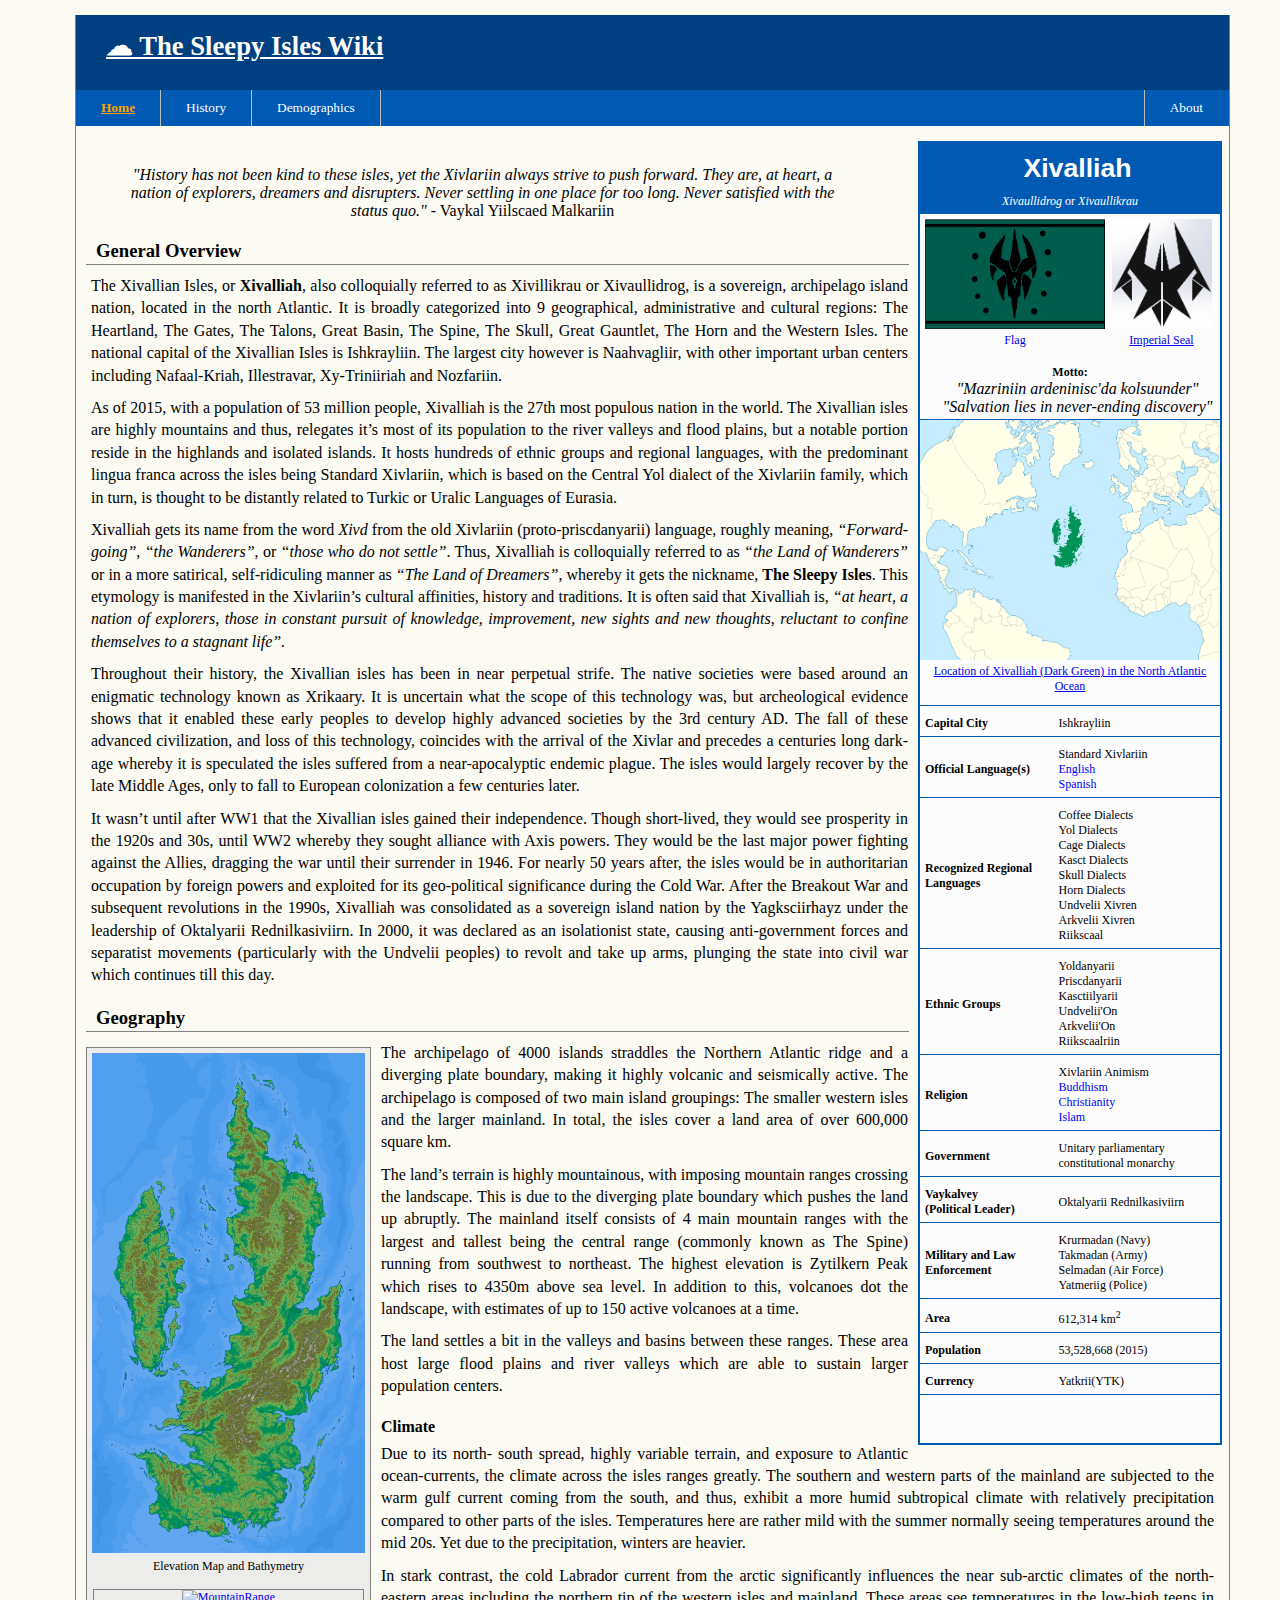
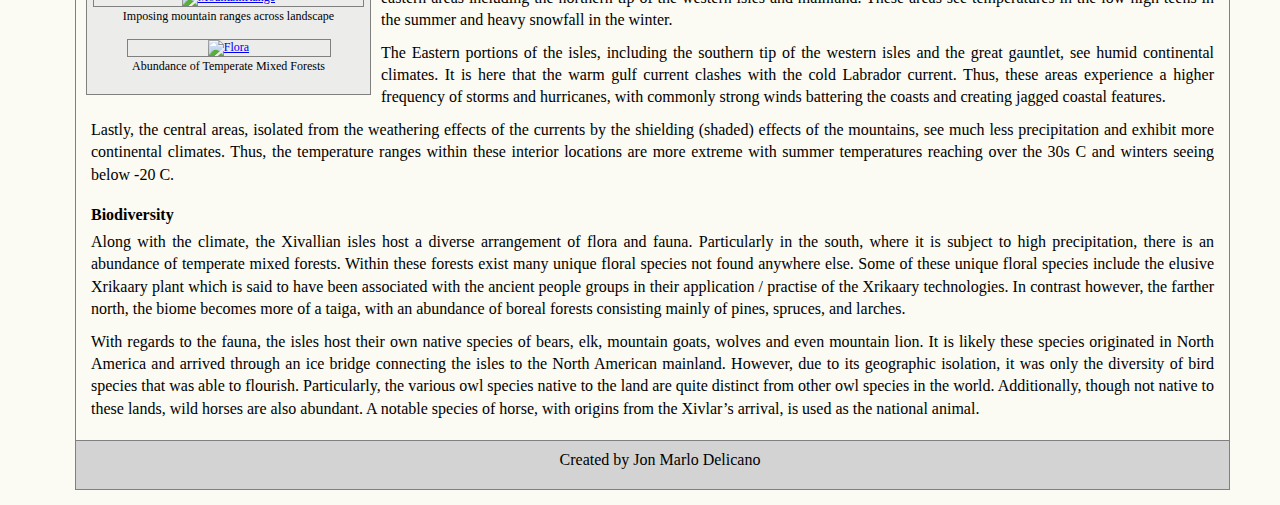
==== index.html @ 504df301 "Update index.html" ====
<!DOCTYPE html>
<!-- 4 Items to be marked include (1)Table, (2)5 or more Unique Images, (3)Navigation Bar and (4)Semantic HTML5 elements-->
<html lang="en">
<head>
<title>Xivalliah Introduction</title>
<link rel="stylesheet" href="stylesheet.css">
<meta charset="UTF-8">
</head>
  
<body>
<h1>&#9729; The Sleepy Isles Wiki</h1> <!-- html symbol from https://www.toptal.com/designers/htmlarrows/symbols/-->

<nav> <!-- Horizontal Navigation Bar with hover functionality. (3)/4 Item to be Marked--><!-- Sourced from https://www.w3schools.com/html/html_links.asp -->
  <a href="index.html"><b class=active>Home</b></a> 
  <a href="history.html">History</a>
  <a href="Demo.html">Demographics</a> 
  <a id="aboutlink" href="About.html">About</a>
</nav>

<aside id=sideinfo> <!-- Inspired from Wiki-style summary box for countries, often on the right side of page. (4)/4 Item to be Marked. Semantic element aside-->
<div id=box1>
	<p id=boxCountryName>Xivalliah</p>
	<a class=italic>Xivaullidrog</a> or <a class=italic>Xivaullikrau</a>
</div>
<div id=box2>
  <a href="https://jarlo72.github.io/images/flag.JPG"><!--Idea from the info included in sidebar in country wiki pages. ALL Image html coding from here on, Sourced from https://www.w3schools.com/html/html_images.asp-->
	<figure id=flag>
      <img src="images/flag.JPG" style="height:110px;width:180px;" alt="Flag" width="1973" height="1189"> <!--Idea from the info included in sidebar in country wiki pages. (2)/4 Item to be Marked. Own unique images-->   
	<figcaption>Flag</figcaption>
	</figure>
	</a> 
  <a href="https://jarlo72.github.io/images/symbol.JPG"><!--Idea from the info included in sidebar in country wiki pages. ALL Image html coding from here on, Sourced from https://www.w3schools.com/html/html_images.asp-->
    <figure id=symbol>
      <img src="images/symbol.JPG" style="height:110px;width:100px;" alt="symbol" width="438" height="506"> <!-- (2)/4 Item to be Marked, unique image-->
	<figcaption>Imperial Seal</figcaption> 
	</figure>
	</a> 
<a class=bold>Motto:</a>
<p class=italic>"Mazriniin ardeninisc'da kolsuunder"<br>"Salvation lies in never-ending discovery"</p>
 </div>
 <div id=box3>
  <a href="https://jarlo72.github.io/images/location_mapV2.png"> <!-- Original svg image obtained from wiki commons. Idea from the info included in sidebar in country wiki pages. (2)/4 Item to be Marked. Own unique images-->
    <figure class="map">
      <img src="images/location_mapV2.png" style="height:240px;width:300px;" alt="location" width="709" height="575">
      <figcaption>Location of Xivalliah (Dark Green) in the North Atlantic Ocean</figcaption> <!--often done in wiki captions-->
	</figure>
	  </a>
</div>
<table class=infobox> <!-- Inspired from Wiki-style summary table summaries of countries. (1)/4 Item to be Marked. Table-->
	<tr><th class=quickh>Capital City</th><td class=quickd>Ishkrayliin</td></tr>
	<tr><th class=quickh>Official Language(s)</th><td class=quickd>Standard Xivlariin<br><a class=wikilinks href="https://en.wikipedia.org/wiki/English_language">English</a><br><a class=wikilinks href="https://en.wikipedia.org/wiki/Spanish_language">Spanish</a></td></tr>
	<tr><th class=quickh>Recognized Regional Languages</th><td class=quickd>Coffee Dialects<br>Yol Dialects<br>Cage Dialects<br>Kasct Dialects<br>Skull Dialects<br>Horn Dialects<br>Undvelii Xivren<br>Arkvelii Xivren<br>Riikscaal</td></tr>
	<tr><th class=quickh>Ethnic Groups</th><td class=quickd>Yoldanyarii<br>Priscdanyarii<br>Kasctiilyarii<br>Undvelii'On<br>Arkvelii'On<br>Riikscaalriin</td></tr>
	<tr><th class=quickh>Religion</th><td class=quickd>Xivlariin Animism<br><a class=wikilinks href="https://en.wikipedia.org/wiki/Buddhism">Buddhism</a><br><a class=wikilinks href="https://en.wikipedia.org/wiki/Christianity">Christianity</a><br><a class=wikilinks href="https://en.wikipedia.org/wiki/Islam">Islam</a></td></tr>
	<tr><th class=quickh>Government</th><td class=quickd>Unitary parliamentary constitutional monarchy</td></tr>
	<tr><th class=quickh>Vaykalvey<br>(Political Leader)</th><td class=quickd>Oktalyarii Rednilkasiviirn</td></tr>
	<tr><th class=quickh>Military and Law Enforcement</th><td class=quickd>Krurmadan (Navy)<br>Takmadan (Army)<br>Selmadan (Air Force)<br>Yatmeriig (Police)</td></tr>
	<tr><th class=quickh>Area</th><td class=quickd>612,314 km<sup>2</sup></td></tr>
	<tr><th class=quickh>Population</th><td class=quickd>53,528,668 (2015)</td></tr>
	<tr><th class=quickh>Currency</th><td class=quickd>Yatkrii(YTK)</td></tr>
</table>
</aside>
<!-- END of ASIDE Wiki-style INFOBOX  -->

<section id=overview> <!-- START of Actual Main Content on page. Creating seperate section for the overview as is done in normal wiki page. (4)/4 Item to be Marked. Semantic element, section-->
	<div>
		<p class=remark><a class=italic>"History has not been kind to these isles, yet the Xivlariin always strive to push forward. They are, at heart, a nation of explorers, dreamers and disrupters. Never settling in one place for too long. Never satisfied with the status quo."</a> - Vaykal Yiilscaed Malkariin</p> 
	</div> <!--div for text paragraphs and p tags for paragraph.-->
	<h2 class=indexpage>General Overview</h2>
	<p class=maincontent>The Xivallian Isles, or <a class=bold>Xivalliah</a>, also colloquially referred to as Xivillikrau or Xivaullidrog, is a sovereign, archipelago island nation, located in the north Atlantic. It is broadly categorized into 9 geographical, administrative and cultural regions: The Heartland, The Gates, The Talons, 
		Great Basin, The Spine, The Skull, Great Gauntlet, The Horn and the Western Isles. The national capital of the Xivallian Isles is Ishkrayliin. The largest city however is Naahvagliir, with other important urban centers including Nafaal-Kriah, Illestravar, Xy-Triniiriah and Nozfariin. </p>
	<p class=maincontent>As of 2015, with a population of 53 million people, Xivalliah is the 27th most populous nation in the world. The Xivallian isles are highly mountains and thus, relegates it’s most of its population to the river valleys and flood plains, but a notable portion reside in the highlands and isolated islands. 
		It hosts hundreds of ethnic groups and regional languages, with the predominant lingua franca across the isles being Standard Xivlariin, which is based on the Central Yol dialect of the Xivlariin family, which in turn, is thought to be distantly related to Turkic or Uralic Languages of Eurasia.</p>
	<p class=maincontent>Xivalliah gets its name from the word <a class=italic>Xivd</a> from the old Xivlariin (proto-priscdanyarii) language, roughly meaning, <a class=italic>“Forward-going”</a>, <a class=italic>“the Wanderers”</a>, or <a class=italic>“those who do not settle”</a>. Thus, Xivalliah is colloquially referred to as <a class=italic>“the Land of Wanderers”</a> or in a more satirical, self-ridiculing manner as
		<a class=italic>“The Land of Dreamers”</a>, whereby it gets the nickname, <a class=bold>The Sleepy Isles</a>. This etymology is manifested in the Xivlariin’s cultural affinities, history and traditions. It is often said that Xivalliah is, <a class=italic>“at heart, a nation of explorers, those in constant pursuit of knowledge, improvement, new sights and new thoughts, reluctant to confine themselves to a stagnant life”.</a></p>
	<p class=maincontent>Throughout their history, the Xivallian isles has been in near perpetual strife. The native societies were based around an enigmatic technology known as Xrikaary. It is uncertain what the scope of this technology was, but archeological evidence shows that it enabled these early peoples to develop highly advanced societies by the 3rd century AD. 
		The fall of these advanced civilization, and loss of this technology, coincides with the arrival of the Xivlar and precedes a centuries long dark-age whereby it is speculated the isles suffered from a near-apocalyptic endemic plague. The isles would largely recover by the late Middle Ages, only to fall to European colonization a few centuries later.</p>
	<p class=maincontent>It wasn’t until after WW1 that the Xivallian isles gained their independence. Though short-lived, they would see prosperity in the 1920s and 30s, until WW2 whereby they sought alliance with Axis powers. They would be the last major power fighting against the Allies, dragging the war until their surrender in 1946. 
		For nearly 50 years after, the isles would be in authoritarian occupation by foreign powers and exploited for its geo-political significance during the Cold War. After the Breakout War and subsequent revolutions in the 1990s, Xivalliah was consolidated as a sovereign island nation by the Yagksciirhayz under the leadership of Oktalyarii Rednilkasiviirn. 
		In 2000, it was declared as an isolationist state, causing anti-government forces and separatist movements (particularly with the Undvelii peoples) to revolt and take up arms, plunging the state into civil war which continues till this day.</p>
</section>
<section id=geography><!-- Creating seperate section for the geography section, with subheadings on relevant geography topics as is done in normal wiki page. (4)/4 Item to be Marked. Semantic element section-->
	<h2 class=indexpage>Geography</h2>
	<aside id=geobox> <!-- Inspired from Wiki-style image galleries. (4)/4 Item to be Marked. Semantic element aside-->
		<a href="https://jarlo72.github.io/images/elevation_map_Xiv.png"> <!-- (2)/4 Item to be Marked. unique image-->
		<figure class=elevmap>
		  <img src="images/elevation_map_Xiv.png" style="height:500px;width:273px;" alt="ElevationMap" width="4100" height="7500">
		</figure>
		</a>
		<figcaption>Elevation Map and Bathymetry</figcaption><!-- (4)/4 Item to be Marked. Semantic element figcaption-->
		<a href="https://jarlo72.github.io/images/central_range.JPG"> <!-- (2)/4 Item to be Marked, unique image-->
		<figure id=mtrange>
		  <img src="images/central_range.JPG" style="height:202px;width:269px;" alt="MountainRange" width="4032" height="3024">
		</figure>
		</a>
		<figcaption>Imposing mountain ranges across landscape</figcaption> 
		<a href="https://jarlo72.github.io/images/flora.JPG"><!-- (2)/4 Item to be Marked, unique image-->
		<figure id=flora>
		  <img src="images/flora.JPG" style="height:269px;width:202px;" alt="Flora" width="3024" height="4032">
		</figure>
		</a> 
		<figcaption>Abundance of Temperate Mixed Forests</figcaption> 
	</aside>
	<div> <!--div for main content text sections and p tags for paragraph.-->
	<p class=maincontent>The archipelago of 4000 islands straddles the Northern Atlantic ridge and a diverging plate boundary, making it highly volcanic and seismically active. The archipelago is composed of two main island groupings: The smaller western isles and the larger mainland. In total, the isles cover a land area of over 600,000 square km.</p>
	<p class=maincontent>The land’s terrain is highly mountainous, with imposing mountain ranges crossing the landscape. This is due to the diverging plate boundary which pushes the land up abruptly. The mainland itself consists of 4 main mountain ranges with the largest and tallest being the central range (commonly known as The Spine) running from southwest to northeast. 
		The highest elevation is Zytilkern Peak which rises to 4350m above sea level. In addition to this, volcanoes dot the landscape, with estimates of up to 150 active volcanoes at a time.</p>
	<p class=maincontent>The land settles a bit in the valleys and basins between these ranges. These area host large flood plains and river valleys which are able to sustain larger population centers.</p>
	</div>
	<div> <!--div for main content text sections and p tags for paragraph.-->
	<h3>Climate</h3>
	<p class=maincontent>Due to its north- south spread, highly variable terrain, and exposure to Atlantic ocean-currents, the climate across the isles ranges greatly. The southern and western parts of the mainland are subjected to the warm gulf current coming from the south, and thus, exhibit a more humid subtropical climate with relatively precipitation compared to other parts of the isles. 
		Temperatures here are rather mild with the summer normally seeing temperatures around the mid 20s. Yet due to the precipitation, winters are heavier.</p>
	<p class=maincontent>In stark contrast, the cold Labrador current from the arctic significantly influences the near sub-arctic climates of the north-eastern areas including the northern tip of the western isles and mainland. These areas see temperatures in the low-high teens in the summer and heavy snowfall in the winter. </p>
	<p class=maincontent>The Eastern portions of the isles, including the southern tip of the western isles and the great gauntlet, see humid continental climates. It is here that the warm gulf current clashes with the cold Labrador current. Thus, these areas experience a higher frequency of storms and hurricanes, with commonly strong winds battering the coasts and creating jagged coastal features.</p>
	<p class=maincontent>Lastly, the central areas, isolated from the weathering effects of the currents by the shielding (shaded) effects of the mountains, see much less precipitation and exhibit more continental climates. Thus, the temperature ranges within these interior locations are more extreme with summer temperatures reaching over the 30s C and winters seeing below -20 C.</p>
	</div>
	<div> <!--div for main content text sections and p tags for paragraph.-->
	<h3>Biodiversity</h3>
	<p class=maincontent>Along with the climate, the Xivallian isles host a diverse arrangement of flora and fauna. Particularly in the south, where it is subject to high precipitation, there is an abundance of temperate mixed forests. Within these forests exist many unique floral species not found anywhere else. 
		Some of these unique floral species include the elusive Xrikaary plant which is said to have been associated with the ancient people groups in their application / practise of the Xrikaary technologies. In contrast however, the farther north, the biome becomes more of a taiga, with an abundance of boreal forests consisting mainly of pines, spruces, and larches.</p>
	<p class=maincontent>With regards to the fauna, the isles host their own native species of bears, elk, mountain goats, wolves and even mountain lion. It is likely these species originated in North America and arrived through an ice bridge connecting the isles to the North American mainland. However, due to its geographic isolation, it was only the diversity of bird species that was able to flourish. 
		Particularly, the various owl species native to the land are quite distinct from other owl species in the world. Additionally, though not native to these lands, wild horses are also abundant. A notable species of horse, with origins from the Xivlar’s arrival, is used as the national animal.</p>
	</div>
</section> 
<footer> <!-- Inspired by content-based websites which often state the creator's name. Acts as an aesthetic boundary(4)/4 Item to be Marked. Semantic element, footer-->
  <p>Created by Jon Marlo Delicano</p>
</footer>
</body>
</html>
---- stylesheet.css ----
/* External CSS Document for GEOM101 Assignment 2 */

/* All color styling is sourced from https://www.w3schools.com/colors/colors_picker.asp */

* {
	margin: 0;
	padding: 0;
}

/* Styling for Tags/Elements ---------------------*/

h1 {
	font-size: 20pt;
	color: White;
	height: 60px;
	font-family:Hoefler;
	text-align: left;
	padding-left:30px;
	padding-top:15px;
	background-color: #004080;
	text-decoration:underline;
	
}

h2 {
	font-size: 14pt; 
	font-family:georgia; 
	text-align: left;
	padding-bottom: 2px;
	border-bottom: 1px solid grey;
	padding-left:10px;
	margin-left:10px;
	margin-top:10px;
	margin-bottom: 10px;
}

h3 { /* Styling and spacing inspired by wiki page headings*/
	font-size: 12pt; 
	font-family:georgia; 
	font-weight: bold;
	text-align: left;
	padding-top: 10px;
	padding-bottom: 7px;
	padding-left:15px;
}

/* Styling for various block elements holding main content. Kept in cascading format from largest to smallest element*/

body {
	margin:15px;
	margin-left:75px;
	margin-right:50px;
	border-left: 1px solid gray;
	border-right: 1px solid gray;
	background-color:#FBFAF3;
}

section {

}

p {
	padding-left:15px;
	padding-bottom:10px;
	font-family:"Times New Roman";
	font-size:12pt;
}



figure {
	padding: 0;
	margin-left:auto;
	margin-right:auto;
	margin-bottom: 2px;
}
/* Caption styles sourced from https://www.w3schools.com/cssref/pr_tab_caption-side.asp */
caption.bottomc {
	caption-side:bottom;
}

caption.topc {
	caption-side:top;
	font-family:Arial;
	font-size:16px;
	padding-bottom:2px;
}

figcaption {
	text-align:center;
	padding-bottom: 15px;
	text-decoration:none;
}

footer { /* footer formatting sourced from https://www.w3schools.com/cssref/pr_class_clear.asp */
	font-size:11pt;
	background-color: lightgray;
	border-top: 1px solid gray;
	border-bottom: 1px solid gray;
	text-align: center;
	margin-top:10px;
	padding: 10px;
	clear: both;
}

/*Navbar styles to accomodate hover and text emphasis to let user know which page they're currently in. All navbar related styling Sourced from https://www.w3schools.com/css/css_navbar_horizontal.asp -----------------*/
/*Navbar container*/
nav {
	overflow: hidden;
	background-color: #0059b3;
	margin-bottom: 15px;
}
/*Navbar links*/
nav a {
	font-family:Verdana;
	font-size:10pt;
	float: left;
	display: block;
	color: White;
	text-align: center;
	padding: 10px 25px;	
	border-right:1px solid #bbb;
	text-decoration: none;
}

nav a:hover {
	background-color: #00264d;
}

nav a#aboutlink {
	float:right;
	display: block;
	color: White;
	text-align: center;
	padding: 10px 25px;	
	border-left:1px solid #bbb;
	border-right:1px solid #0059b3;
	text-decoration: none;
}

.active {
	text-decoration: underline;
	color: orange;
}


/* Styling for IDs--------------------*/

/* Styling for the side info, inspired by side info bar on country wiki pages. General alignment code sourced from https://www.w3schools.com/css/css_align.asp , --------------------*/
#sideinfo { 
	height: 1300px;
	width: 300px;
	margin-left:10px;
	margin-right:7px;
	margin-bottom:10px;
	float: right;
	background-color:#fcfcfc;
	border: 2px solid #0059b3;
	font-size: 9pt; 
	font-family: Verdana; 
}

#boxCountryName {
	text-align:center;
	font-size:20pt;
	font-weight: bold;
	font-family: Arial;
}
#box1 {
	height: 50px;
	border-bottom:1px solid #0059b3;
	text-align:center;
	padding-top:10px;
	padding-bottom:10px;
	color: white;
	background-color: #0059b3;
}
#box2 {
	height: 190px;
	border-bottom:1px solid #0059b3;
	margin-top:5px;
	padding-bottom:10px;
	text-align:center;
}
#box3 {
	height: 285px;
	border-bottom:1px solid #0059b3;
}

#geobox {
	border: 1px solid grey;
	float:left;
	background-color:#ECECEB;
	text-align: center;
	font-size: 9pt;
	font-family: Verdana;
	padding:5px;
	margin:10px;
	margin-top:5px;
}

/* Individual Image IDs. Styled to fit image while keeping resolution.(1)/4 items to be marked, unique images. All image styling code inspired and sourced from https://www.w3schools.com/css/css_table.asp -----------*/

#flag {
	float:left;
	margin-left:5px;
}
#symbol {
	margin-right:2px;
}

#elevmap {
	border:1px solid grey;
	max-height: 500px;
	max-width: 273px;
}

#mtrange {
	border:1px solid grey;
	max-height:202px;
	max-width: 269px;
}

#flora {
	border:1px solid grey;
	max-height: 269px;
	max-width: 202px;
}

#self {
	float:left;
	margin:10px;
	border:1px solid grey;
	max-height:202px;
	margin-left:10px;
}

#sfmigmap {
	border:1px solid grey;
	max-height:262px;
	max-width:376px;
}


#p1migmap {
	border:1px solid grey;
	max-height:259px;
	max-width:383px;
}

#p2migmap {
	border:1px solid grey;
	max-height:274px;
	max-width:285px;
}

#provmap {
	border:1px solid grey;
	max-height:734px;
	max-width: 402px;
}

#langmap {
	border:1px solid grey;
	max-height:500px;
	max-width: 266px;
}

/* Styling for classes----------------------*/

h2.indexpage { /* Keep it aligned with sideinfo bar, just like in regular wiki page*/
	margin-right: 320px;
}

/* Table styling. (1)/4 items to be marked. All styling code inspired and sourced from https://www.w3schools.com/css/css_table.asp -----------*/
table.infobox, th, td {
	border-bottom: 1px solid #0059b3;
	padding-bottom: 5px;
}

table.infobox {
	border-collapse: collapse;
}

table.admin th {
	font-size: 14px;
	font-family:Arial;
	padding-top:10px;
	padding-bottom:2px;
	padding-left:7px;
	padding-right:5px;
	background-color:lightgray;
	border: 1px solid black;
}
table.admin td {
	font-size: 12px;
	font-family:Arial;
	border: 1px solid black;
	padding: 5px;
	background-color:#fcfcfc;
}

table.admin {
	border-spacing: 20px;
	border: 2px solid black;
	border-collapse: collapse;
	padding-top:10px;
	margin-left:10px;
}
/* Styling for aligning elements together. Styling code sourced from https://www.w3schools.com/css/css_align.asp */

.centerblocks { 
	display: block;
	margin-left: auto;
	margin-right: auto;
	max-width:100%;
	text-align:center;
	padding-bottom:20px;
}

.about {
	display: block;
	padding-top:15px;
	margin-right:100px;
	margin-left:300px;
	vertical-align:middle;
	text-align:center;
}
.remark {
	padding-top: 25px;
	padding-bottom: 10px;
	padding-left: 50px;
	padding-right: 350px;	
	margin-right:40px;
	text-align:center
}

/*Text styling. All text styling code sourced from https://www.w3schools.com/cssref/pr_font_font.asp , https://www.w3schools.com/cssref/pr_font_font-style.asp*/
.bold {
	font-weight:bold;
}
.italic {
	font-style:italic;
}

/* Link styling sourced similar to text styling above. Trying to replicate how links look like in wiki pages */
.wikilinks {
	color: blue;
	text-decoration:none;
}
.wikilinks:hover {
	text-decoration:underline;
}

.maincontent { /* Design inspired by technical documents to look as clean as possible */
	line-height: 1.4;
	padding-right:15px;
	text-align: justify;
}


/*Sidebar table space formatting. Inspired by wiki style info bars in how they list the details*/
.quickd {
	padding-left:10px;
	padding-top:10px;
}

.quickh {
	text-align:left;
	padding-left:5px;
	padding-top:10px;
}
	
/* Div stylings for content within a section, often a block of related items such as a table and an image. Styling sourced from various pages in w3 schools previously mentioned above.*/

.migmap {
	border: 1px solid grey;
	float:right;
	background-color:#f2f2f2;
	text-align: center;
	font-size: 9pt;
	font-family: Verdana; 
	padding:5px;
	padding-bottom:0px;
	margin:10px;
	margin-left:15px;
	margin-top:5px;
}
.migmap2 {
	border: 1px solid grey;
	float:left;
	background-color:#f2f2f2;
	text-align: center;
	font-size: 9pt;
	font-family: Verdana; 
	padding:5px;
	padding-bottom:0px;
	margin:10px;
	margin-top:5px;
}
.demo_map {
	border: 1px solid grey;
	float:left;
	background-color:#f2f2f2;
	text-align: center;
	font-size: 9pt;
	font-family: Verdana; 
	padding:5px;
	padding-bottom:0px;
	margin-left:10px;
	margin-right:20px;
	margin-bottom:20px;
}
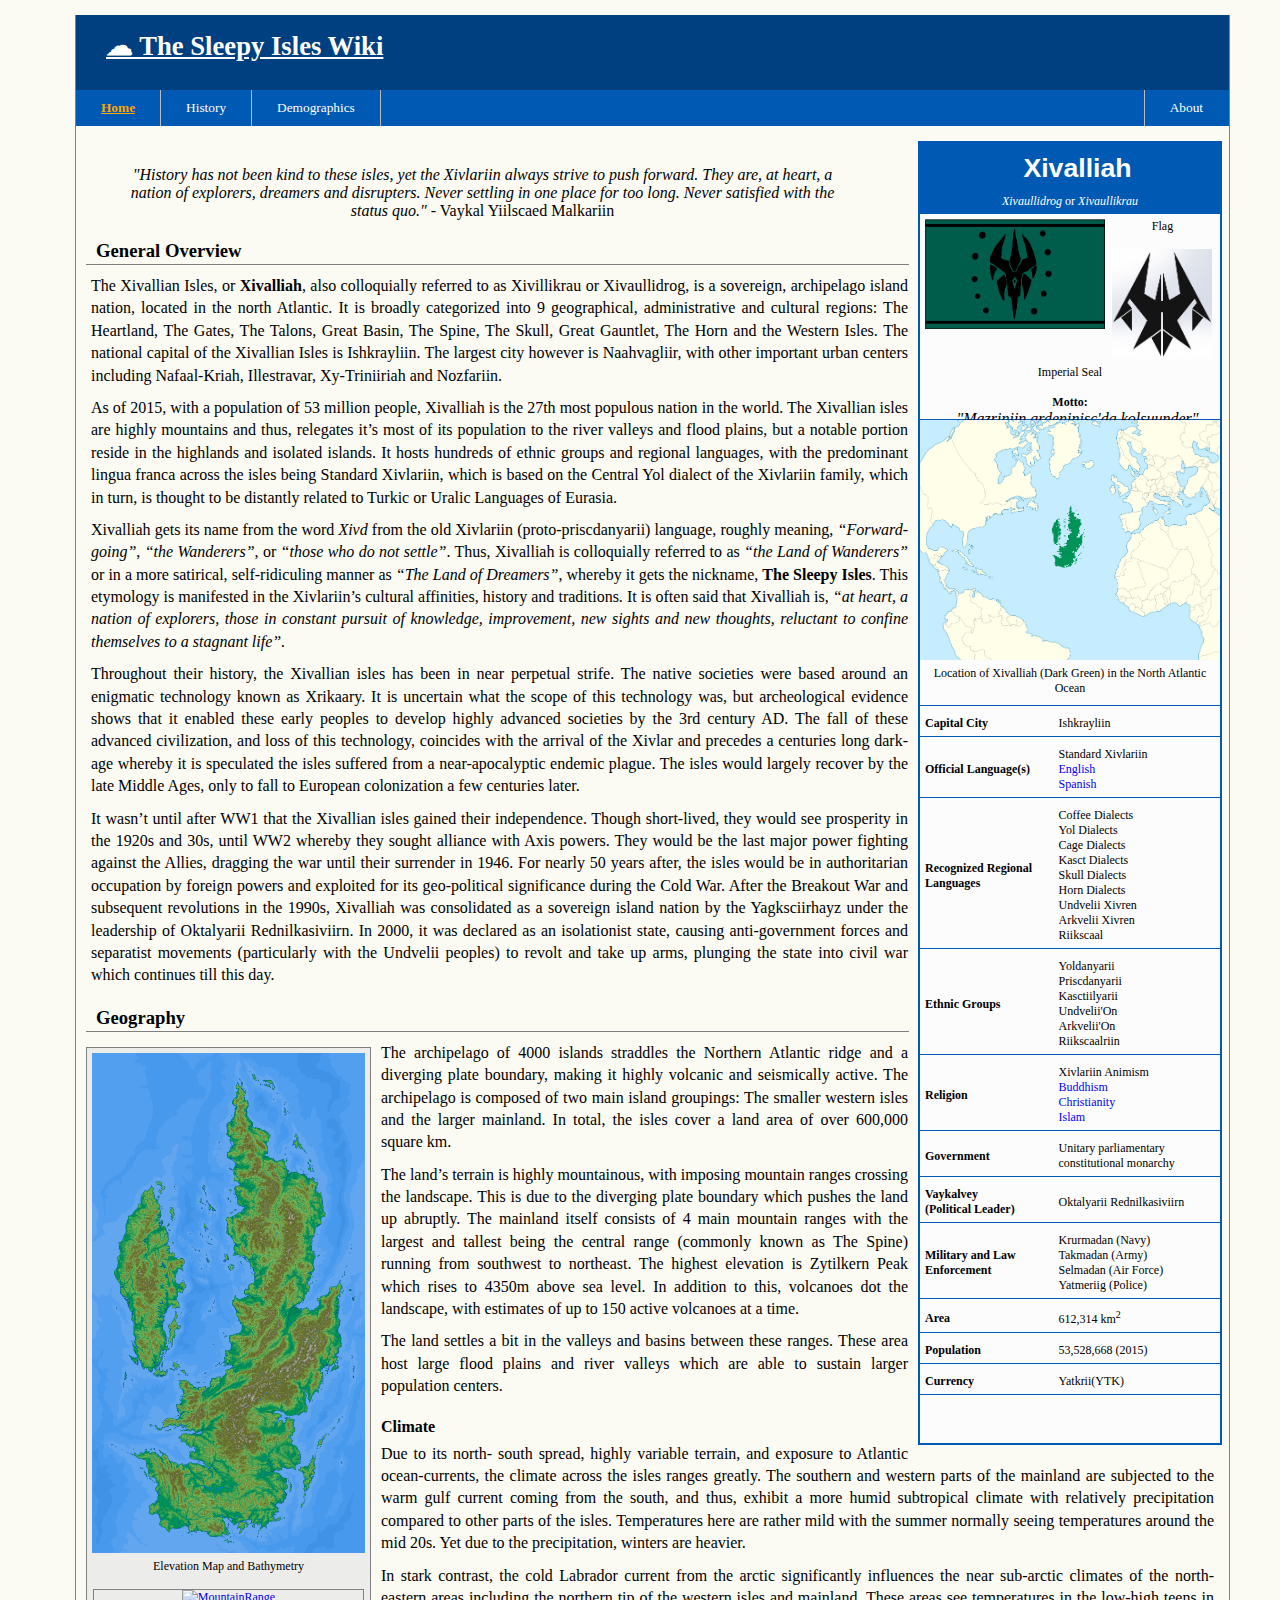
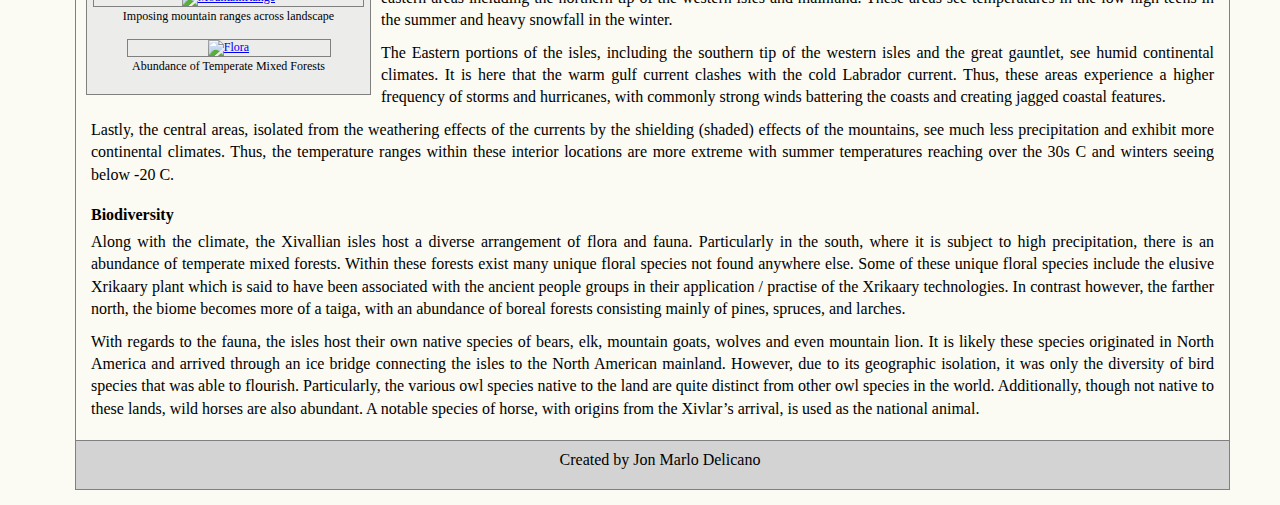
==== commit 7b7ea261: "Update index.html" ====
--- a/index.html
+++ b/index.html
@@ -1,5 +1,6 @@
 <!DOCTYPE html>
 <!-- 4 Items to be marked include (1)Table, (2)5 or more Unique Images, (3)Navigation Bar and (4)Semantic HTML5 elements-->
+<!-- marking preference Rank 1 -->
 <html lang="en">
 <head>
 <title>Xivalliah Introduction</title>
@@ -25,16 +26,16 @@
 <div id=box2>
   <a href="https://jarlo72.github.io/images/flag.JPG"><!--Idea from the info included in sidebar in country wiki pages. ALL Image html coding from here on, Sourced from https://www.w3schools.com/html/html_images.asp-->
 	<figure id=flag>
-      <img src="images/flag.JPG" style="height:110px;width:180px;" alt="Flag" width="1973" height="1189"> <!--Idea from the info included in sidebar in country wiki pages. (2)/4 Item to be Marked. Own unique images-->   
-	<figcaption>Flag</figcaption>
+      <img src="images/flag.JPG" style="height:110px;width:180px;" alt="Flag" width="1973" height="1189"> <!--Idea from the info included in sidebar in country wiki pages. (2)/4 Item to be Marked. Own unique images-->
 	</figure>
 	</a> 
+	<figcaption>Flag</figcaption>
   <a href="https://jarlo72.github.io/images/symbol.JPG"><!--Idea from the info included in sidebar in country wiki pages. ALL Image html coding from here on, Sourced from https://www.w3schools.com/html/html_images.asp-->
     <figure id=symbol>
       <img src="images/symbol.JPG" style="height:110px;width:100px;" alt="symbol" width="438" height="506"> <!-- (2)/4 Item to be Marked, unique image-->
-	<figcaption>Imperial Seal</figcaption> 
 	</figure>
 	</a> 
+	<figcaption>Imperial Seal</figcaption> 
 <a class=bold>Motto:</a>
 <p class=italic>"Mazriniin ardeninisc'da kolsuunder"<br>"Salvation lies in never-ending discovery"</p>
  </div>
@@ -42,9 +43,9 @@
   <a href="https://jarlo72.github.io/images/location_mapV2.png"> <!-- Original svg image obtained from wiki commons. Idea from the info included in sidebar in country wiki pages. (2)/4 Item to be Marked. Own unique images-->
     <figure class="map">
       <img src="images/location_mapV2.png" style="height:240px;width:300px;" alt="location" width="709" height="575">
-      <figcaption>Location of Xivalliah (Dark Green) in the North Atlantic Ocean</figcaption> <!--often done in wiki captions-->
 	</figure>
 	  </a>
+	  <figcaption>Location of Xivalliah (Dark Green) in the North Atlantic Ocean</figcaption> <!--often done in wiki country location captions-->
 </div>
 <table class=infobox> <!-- Inspired from Wiki-style summary table summaries of countries. (1)/4 Item to be Marked. Table-->
 	<tr><th class=quickh>Capital City</th><td class=quickd>Ishkrayliin</td></tr>
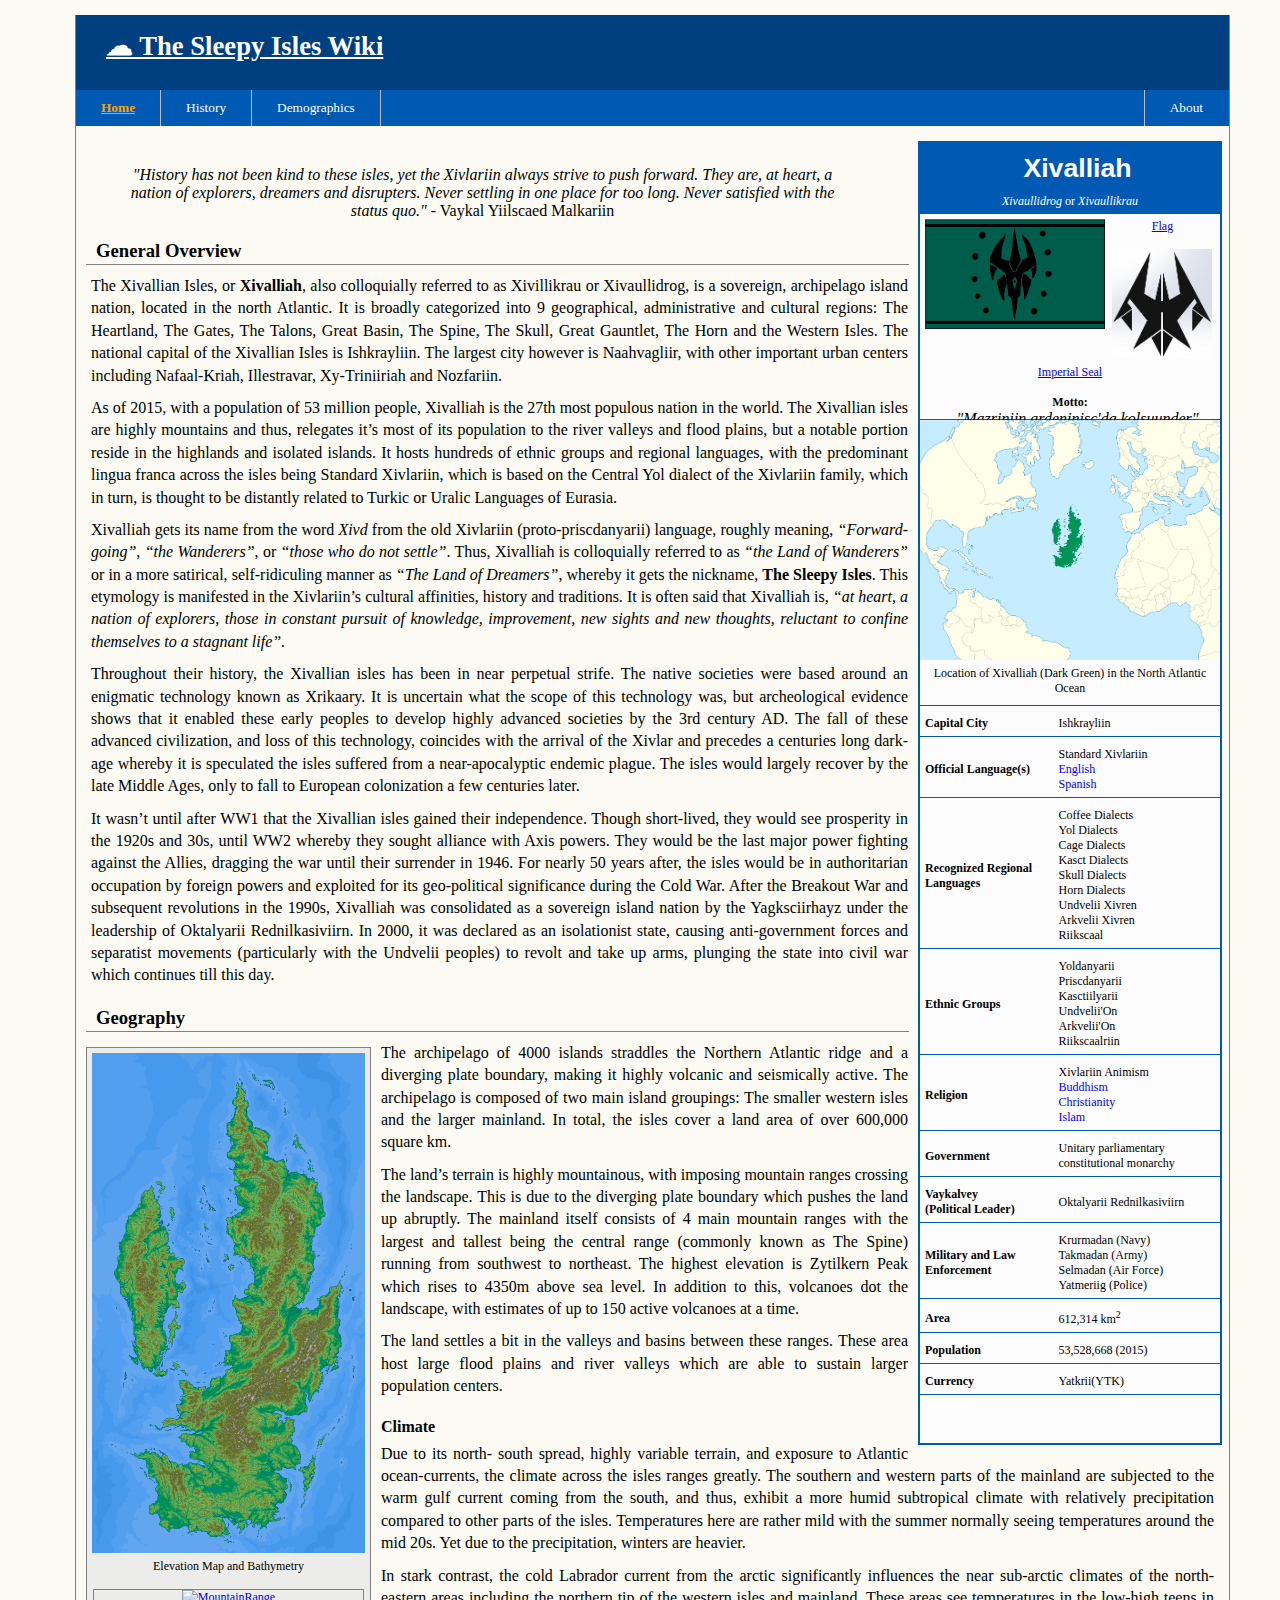
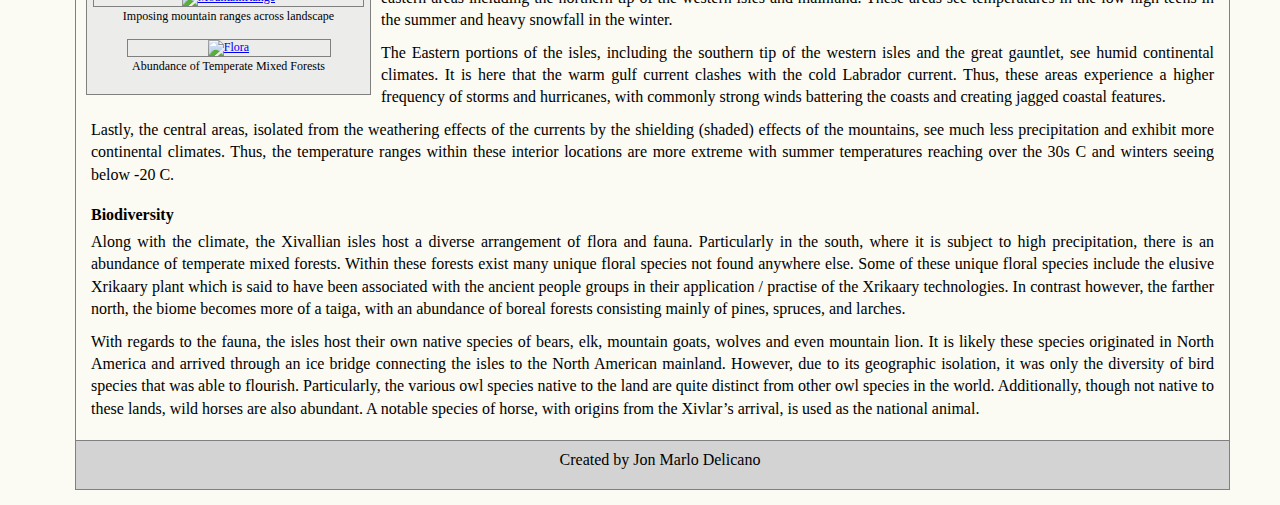
==== commit a01ced91: "Update index.html" ====
--- a/index.html
+++ b/index.html
@@ -28,14 +28,14 @@
 	<figure id=flag>
       <img src="images/flag.JPG" style="height:110px;width:180px;" alt="Flag" width="1973" height="1189"> <!--Idea from the info included in sidebar in country wiki pages. (2)/4 Item to be Marked. Own unique images-->
 	</figure>
+	<figcaption>Flag</figcaption>
 	</a> 
-	<figcaption>Flag</figcaption>
   <a href="https://jarlo72.github.io/images/symbol.JPG"><!--Idea from the info included in sidebar in country wiki pages. ALL Image html coding from here on, Sourced from https://www.w3schools.com/html/html_images.asp-->
     <figure id=symbol>
       <img src="images/symbol.JPG" style="height:110px;width:100px;" alt="symbol" width="438" height="506"> <!-- (2)/4 Item to be Marked, unique image-->
 	</figure>
+	<figcaption>Imperial Seal</figcaption> 
 	</a> 
-	<figcaption>Imperial Seal</figcaption> 
 <a class=bold>Motto:</a>
 <p class=italic>"Mazriniin ardeninisc'da kolsuunder"<br>"Salvation lies in never-ending discovery"</p>
  </div>
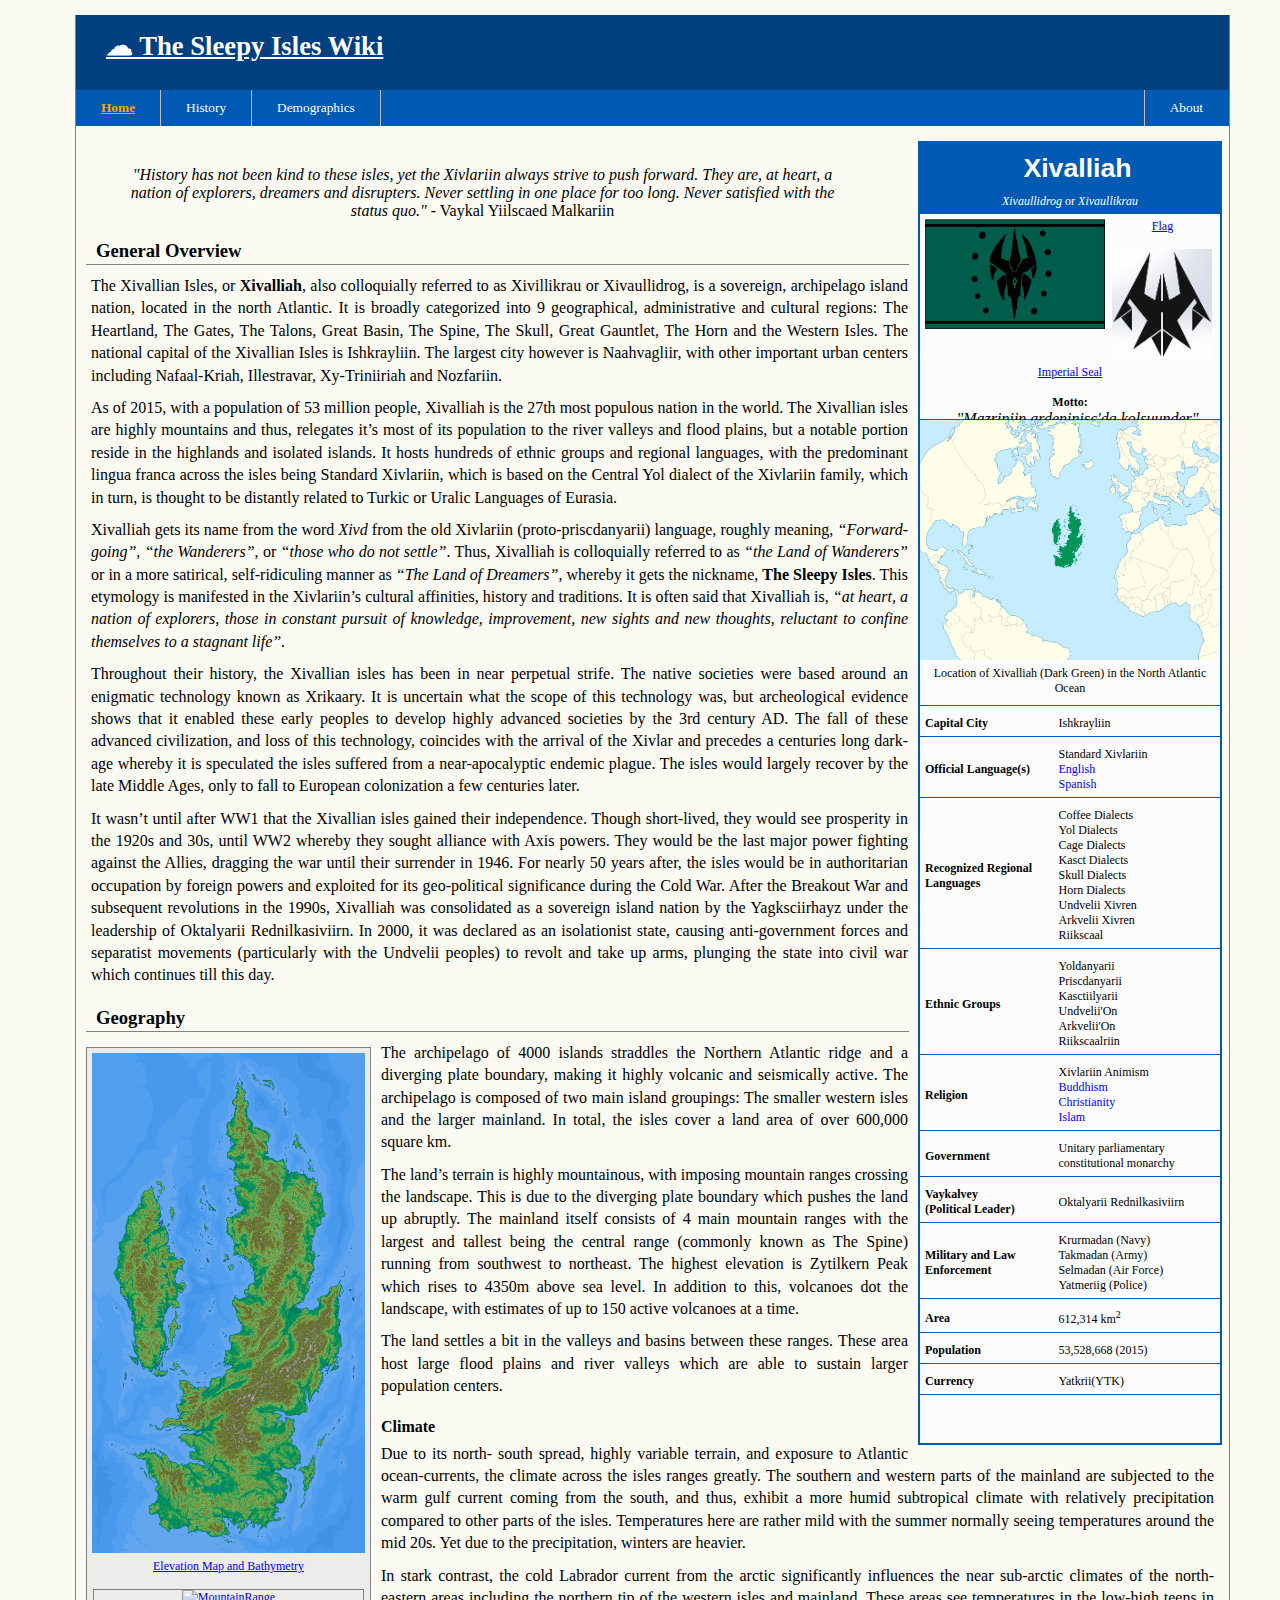
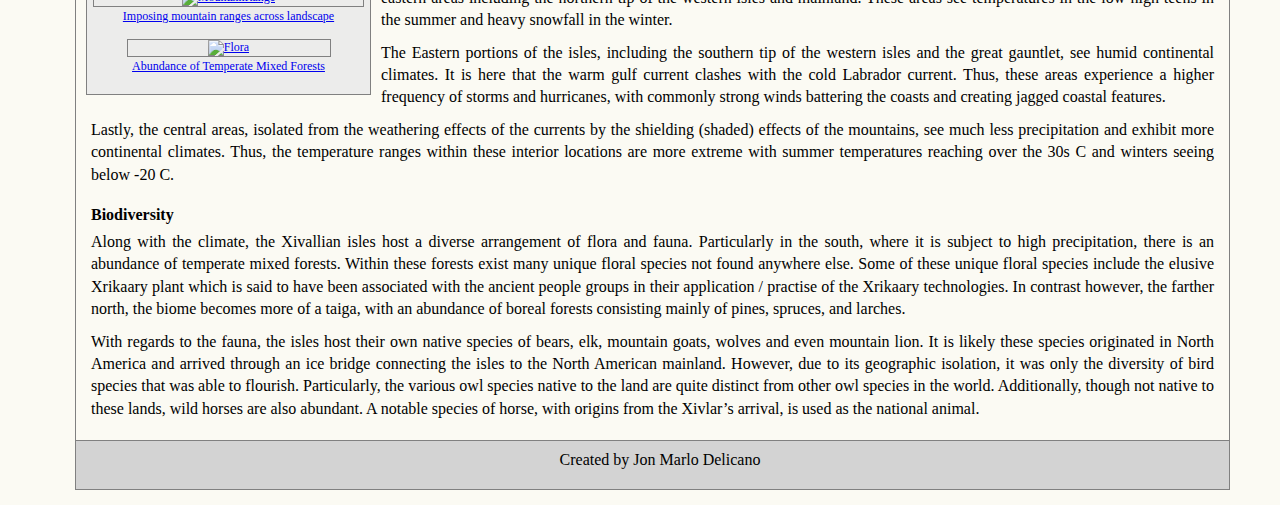
==== commit f48f1bd8: "Update index.html" ====
--- a/index.html
+++ b/index.html
@@ -87,20 +87,20 @@
 		<figure class=elevmap>
 		  <img src="images/elevation_map_Xiv.png" style="height:500px;width:273px;" alt="ElevationMap" width="4100" height="7500">
 		</figure>
+		<figcaption>Elevation Map and Bathymetry</figcaption><!-- (4)/4 Item to be Marked. Semantic element figcaption-->
 		</a>
-		<figcaption>Elevation Map and Bathymetry</figcaption><!-- (4)/4 Item to be Marked. Semantic element figcaption-->
 		<a href="https://jarlo72.github.io/images/central_range.JPG"> <!-- (2)/4 Item to be Marked, unique image-->
 		<figure id=mtrange>
 		  <img src="images/central_range.JPG" style="height:202px;width:269px;" alt="MountainRange" width="4032" height="3024">
 		</figure>
+		<figcaption>Imposing mountain ranges across landscape</figcaption> 
 		</a>
-		<figcaption>Imposing mountain ranges across landscape</figcaption> 
 		<a href="https://jarlo72.github.io/images/flora.JPG"><!-- (2)/4 Item to be Marked, unique image-->
 		<figure id=flora>
 		  <img src="images/flora.JPG" style="height:269px;width:202px;" alt="Flora" width="3024" height="4032">
 		</figure>
+		<figcaption>Abundance of Temperate Mixed Forests</figcaption> 
 		</a> 
-		<figcaption>Abundance of Temperate Mixed Forests</figcaption> 
 	</aside>
 	<div> <!--div for main content text sections and p tags for paragraph.-->
 	<p class=maincontent>The archipelago of 4000 islands straddles the Northern Atlantic ridge and a diverging plate boundary, making it highly volcanic and seismically active. The archipelago is composed of two main island groupings: The smaller western isles and the larger mainland. In total, the isles cover a land area of over 600,000 square km.</p>
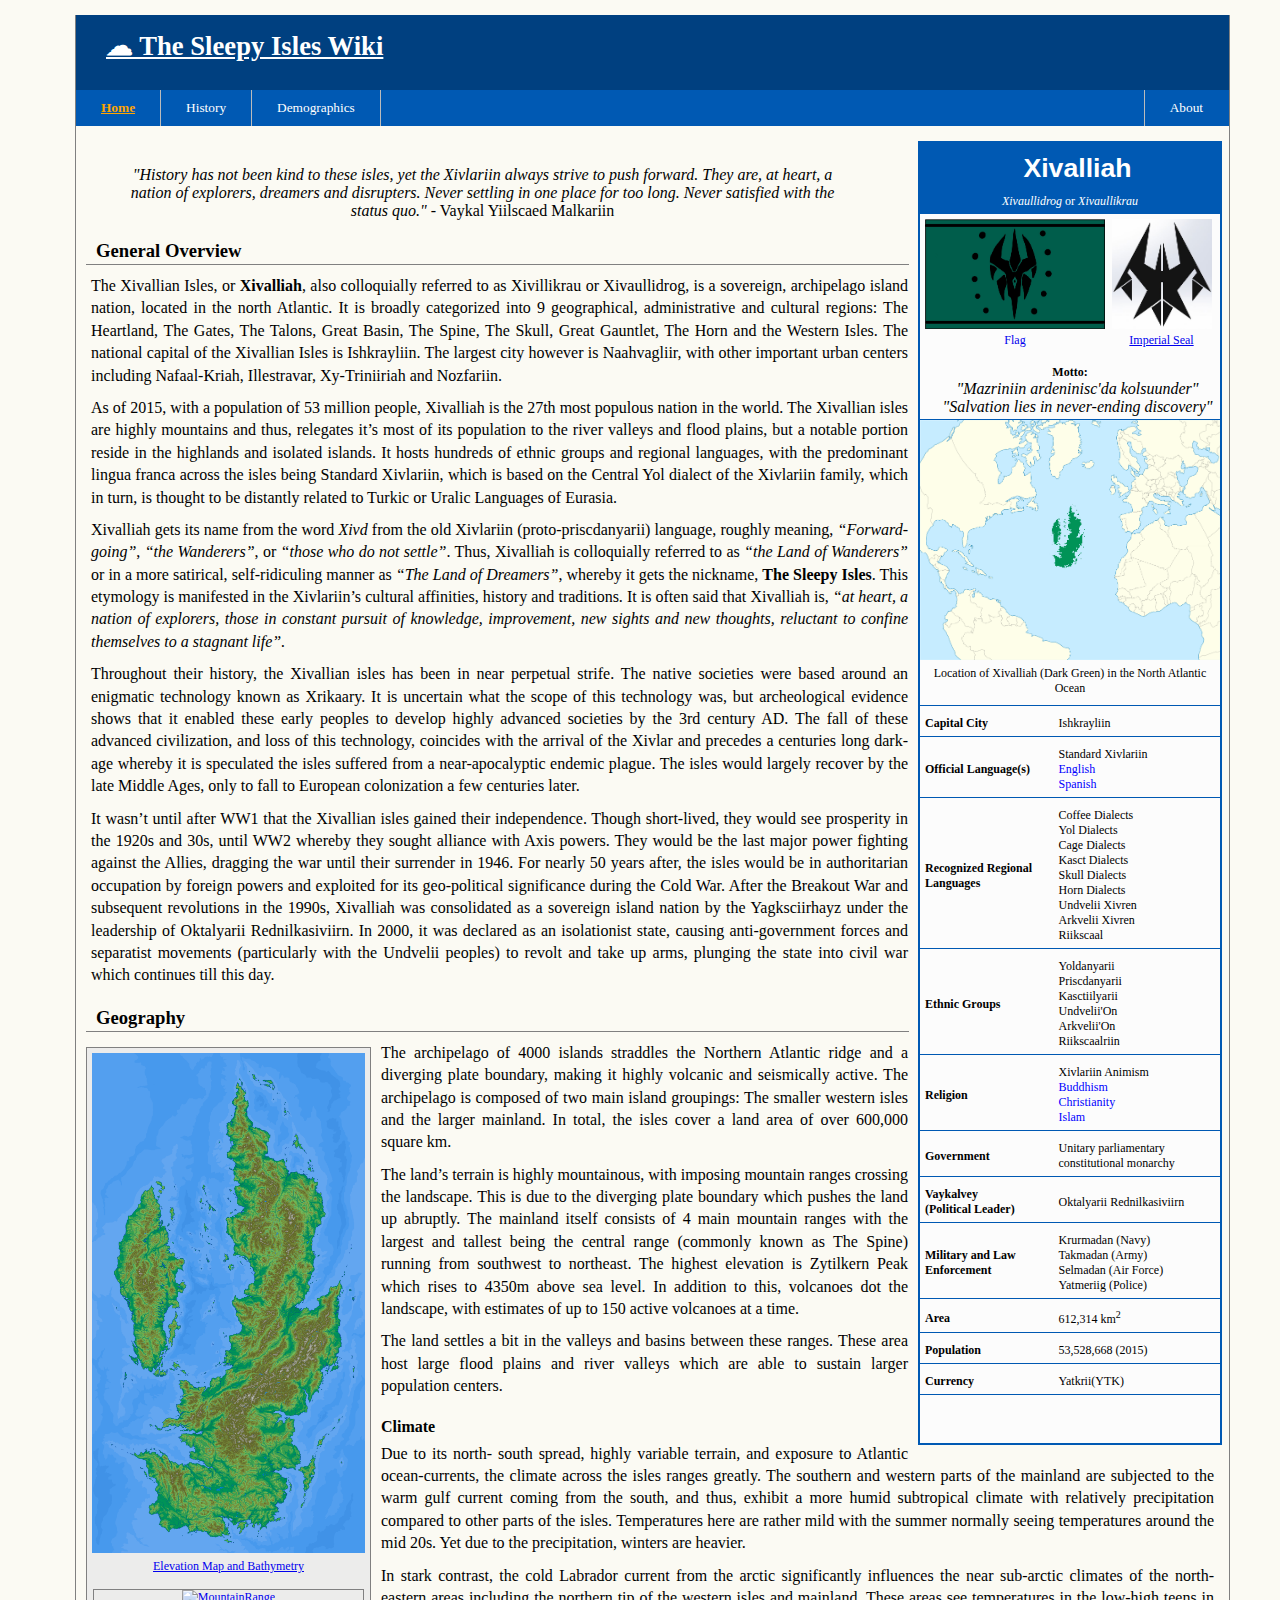
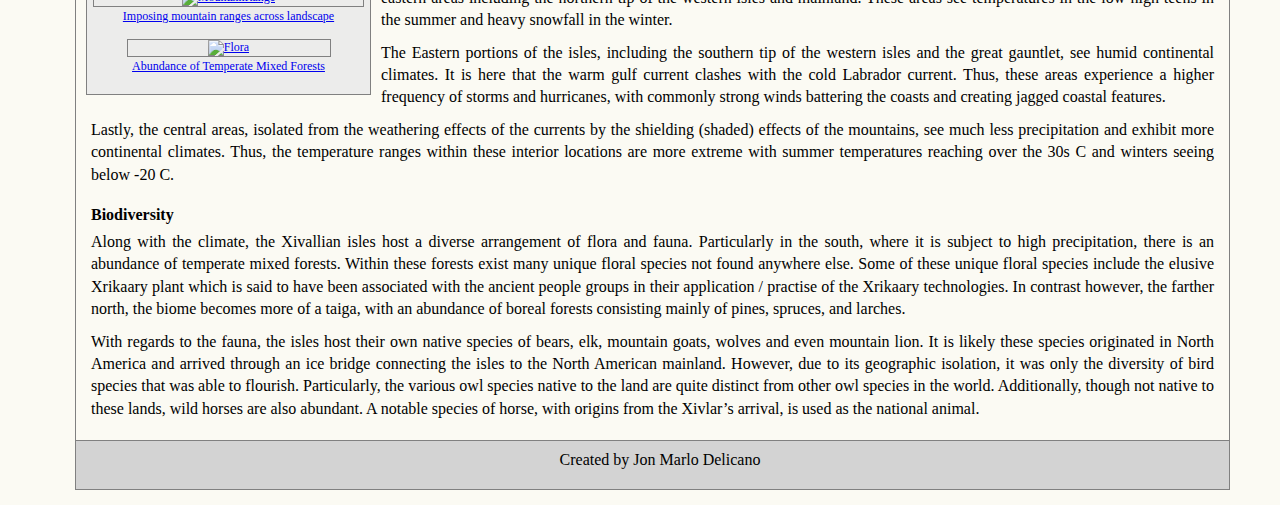
==== commit 61f3aa5a: "Update index.html" ====
--- a/index.html
+++ b/index.html
@@ -27,14 +27,14 @@
   <a href="https://jarlo72.github.io/images/flag.JPG"><!--Idea from the info included in sidebar in country wiki pages. ALL Image html coding from here on, Sourced from https://www.w3schools.com/html/html_images.asp-->
 	<figure id=flag>
       <img src="images/flag.JPG" style="height:110px;width:180px;" alt="Flag" width="1973" height="1189"> <!--Idea from the info included in sidebar in country wiki pages. (2)/4 Item to be Marked. Own unique images-->
-	</figure>
 	<figcaption>Flag</figcaption>
+	  </figure>
 	</a> 
   <a href="https://jarlo72.github.io/images/symbol.JPG"><!--Idea from the info included in sidebar in country wiki pages. ALL Image html coding from here on, Sourced from https://www.w3schools.com/html/html_images.asp-->
     <figure id=symbol>
       <img src="images/symbol.JPG" style="height:110px;width:100px;" alt="symbol" width="438" height="506"> <!-- (2)/4 Item to be Marked, unique image-->
-	</figure>
 	<figcaption>Imperial Seal</figcaption> 
+	  </figure>
 	</a> 
 <a class=bold>Motto:</a>
 <p class=italic>"Mazriniin ardeninisc'da kolsuunder"<br>"Salvation lies in never-ending discovery"</p>
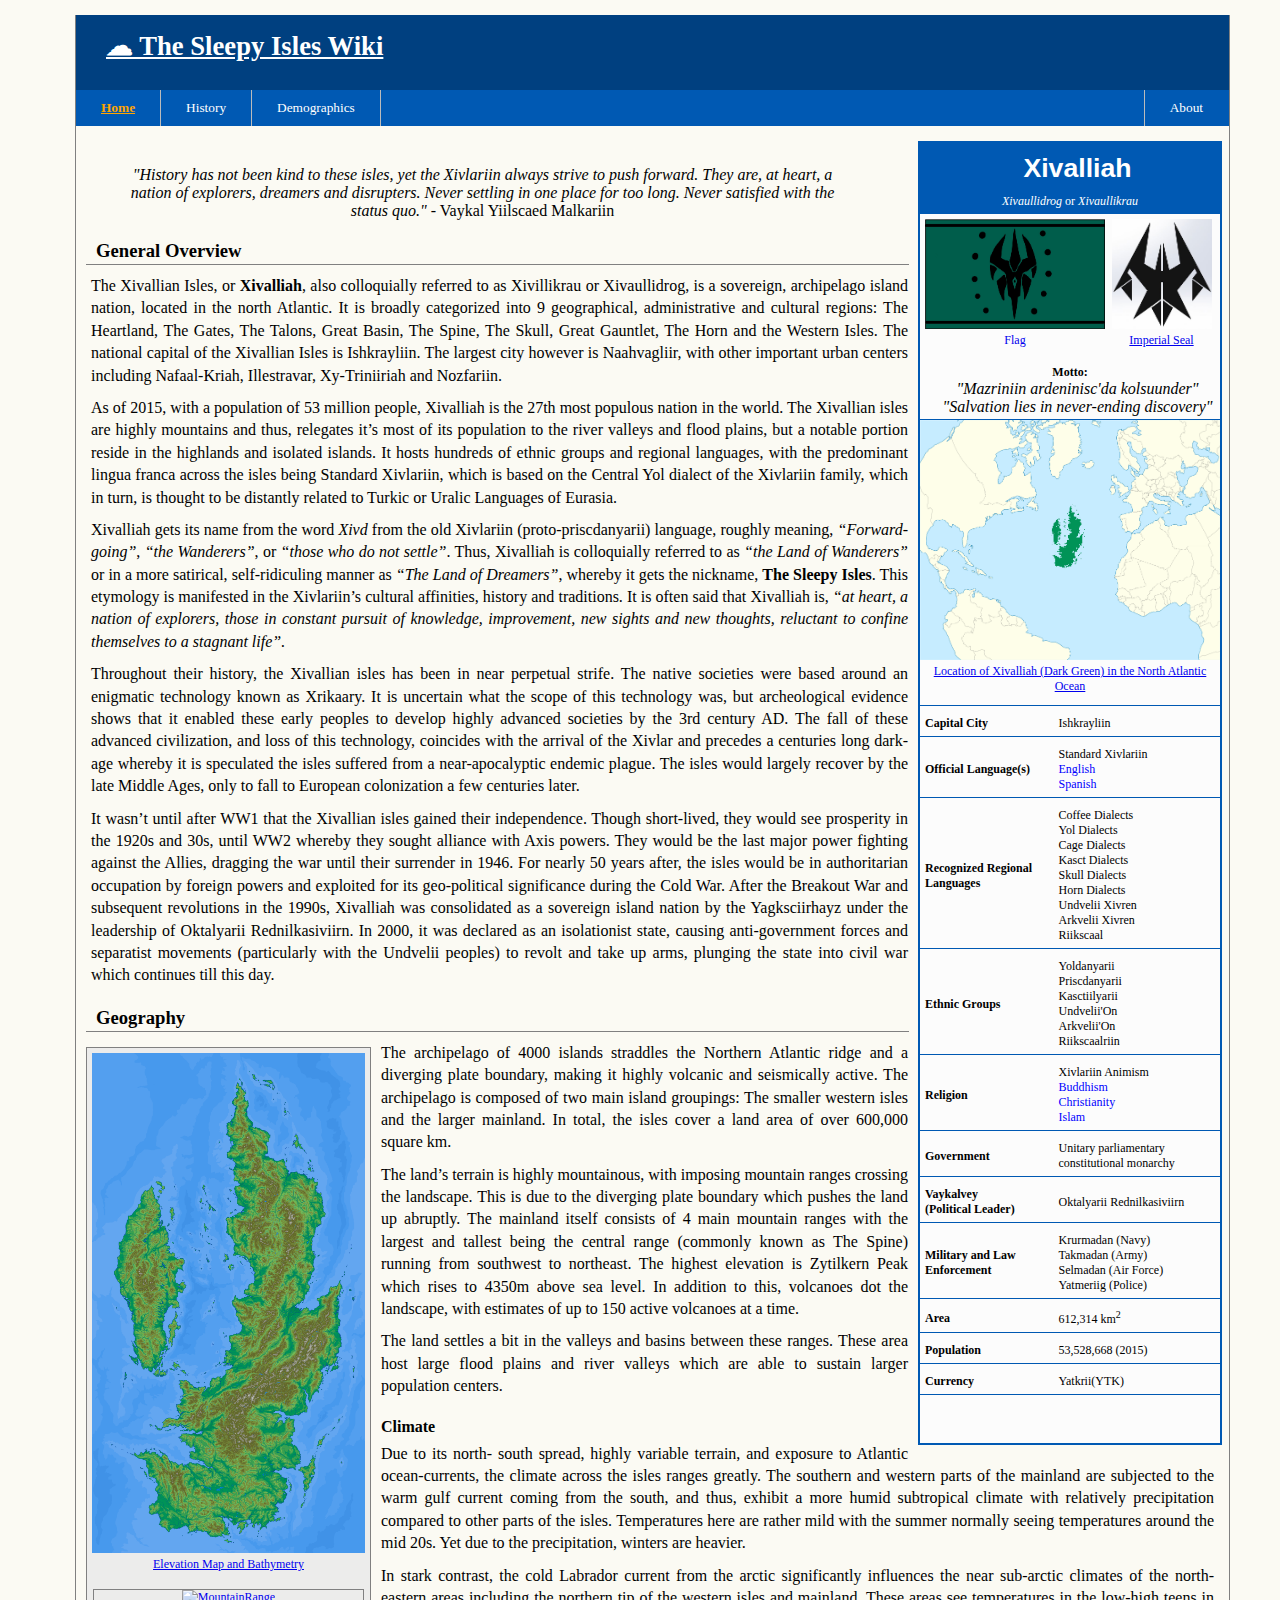
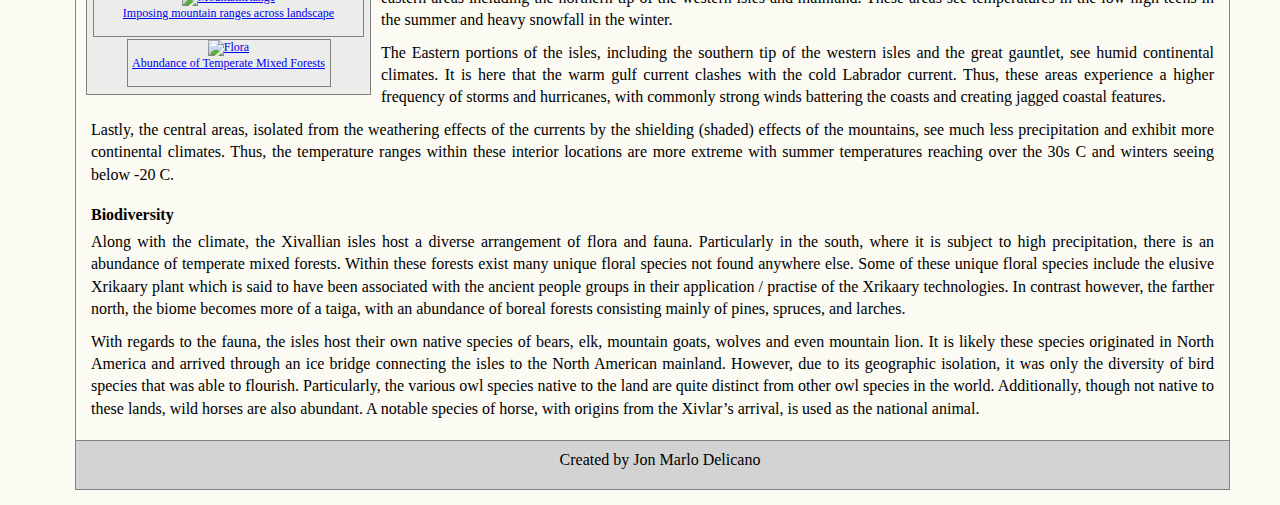
==== commit e072beb4: "Update index.html" ====
--- a/index.html
+++ b/index.html
@@ -43,9 +43,9 @@
   <a href="https://jarlo72.github.io/images/location_mapV2.png"> <!-- Original svg image obtained from wiki commons. Idea from the info included in sidebar in country wiki pages. (2)/4 Item to be Marked. Own unique images-->
     <figure class="map">
       <img src="images/location_mapV2.png" style="height:240px;width:300px;" alt="location" width="709" height="575">
-	</figure>
+	<figcaption>Location of Xivalliah (Dark Green) in the North Atlantic Ocean</figcaption> <!--often done in wiki country location captions-->
+	  </figure>
 	  </a>
-	  <figcaption>Location of Xivalliah (Dark Green) in the North Atlantic Ocean</figcaption> <!--often done in wiki country location captions-->
 </div>
 <table class=infobox> <!-- Inspired from Wiki-style summary table summaries of countries. (1)/4 Item to be Marked. Table-->
 	<tr><th class=quickh>Capital City</th><td class=quickd>Ishkrayliin</td></tr>
@@ -86,20 +86,20 @@
 		<a href="https://jarlo72.github.io/images/elevation_map_Xiv.png"> <!-- (2)/4 Item to be Marked. unique image-->
 		<figure class=elevmap>
 		  <img src="images/elevation_map_Xiv.png" style="height:500px;width:273px;" alt="ElevationMap" width="4100" height="7500">
-		</figure>
-		<figcaption>Elevation Map and Bathymetry</figcaption><!-- (4)/4 Item to be Marked. Semantic element figcaption-->
+			<figcaption>Elevation Map and Bathymetry</figcaption><!-- (4)/4 Item to be Marked. Semantic element figcaption-->
+			</figure>
 		</a>
 		<a href="https://jarlo72.github.io/images/central_range.JPG"> <!-- (2)/4 Item to be Marked, unique image-->
 		<figure id=mtrange>
 		  <img src="images/central_range.JPG" style="height:202px;width:269px;" alt="MountainRange" width="4032" height="3024">
-		</figure>
-		<figcaption>Imposing mountain ranges across landscape</figcaption> 
+			<figcaption>Imposing mountain ranges across landscape</figcaption> 
+			</figure>
 		</a>
 		<a href="https://jarlo72.github.io/images/flora.JPG"><!-- (2)/4 Item to be Marked, unique image-->
 		<figure id=flora>
 		  <img src="images/flora.JPG" style="height:269px;width:202px;" alt="Flora" width="3024" height="4032">
-		</figure>
-		<figcaption>Abundance of Temperate Mixed Forests</figcaption> 
+			<figcaption>Abundance of Temperate Mixed Forests</figcaption> 
+			</figure>
 		</a> 
 	</aside>
 	<div> <!--div for main content text sections and p tags for paragraph.-->
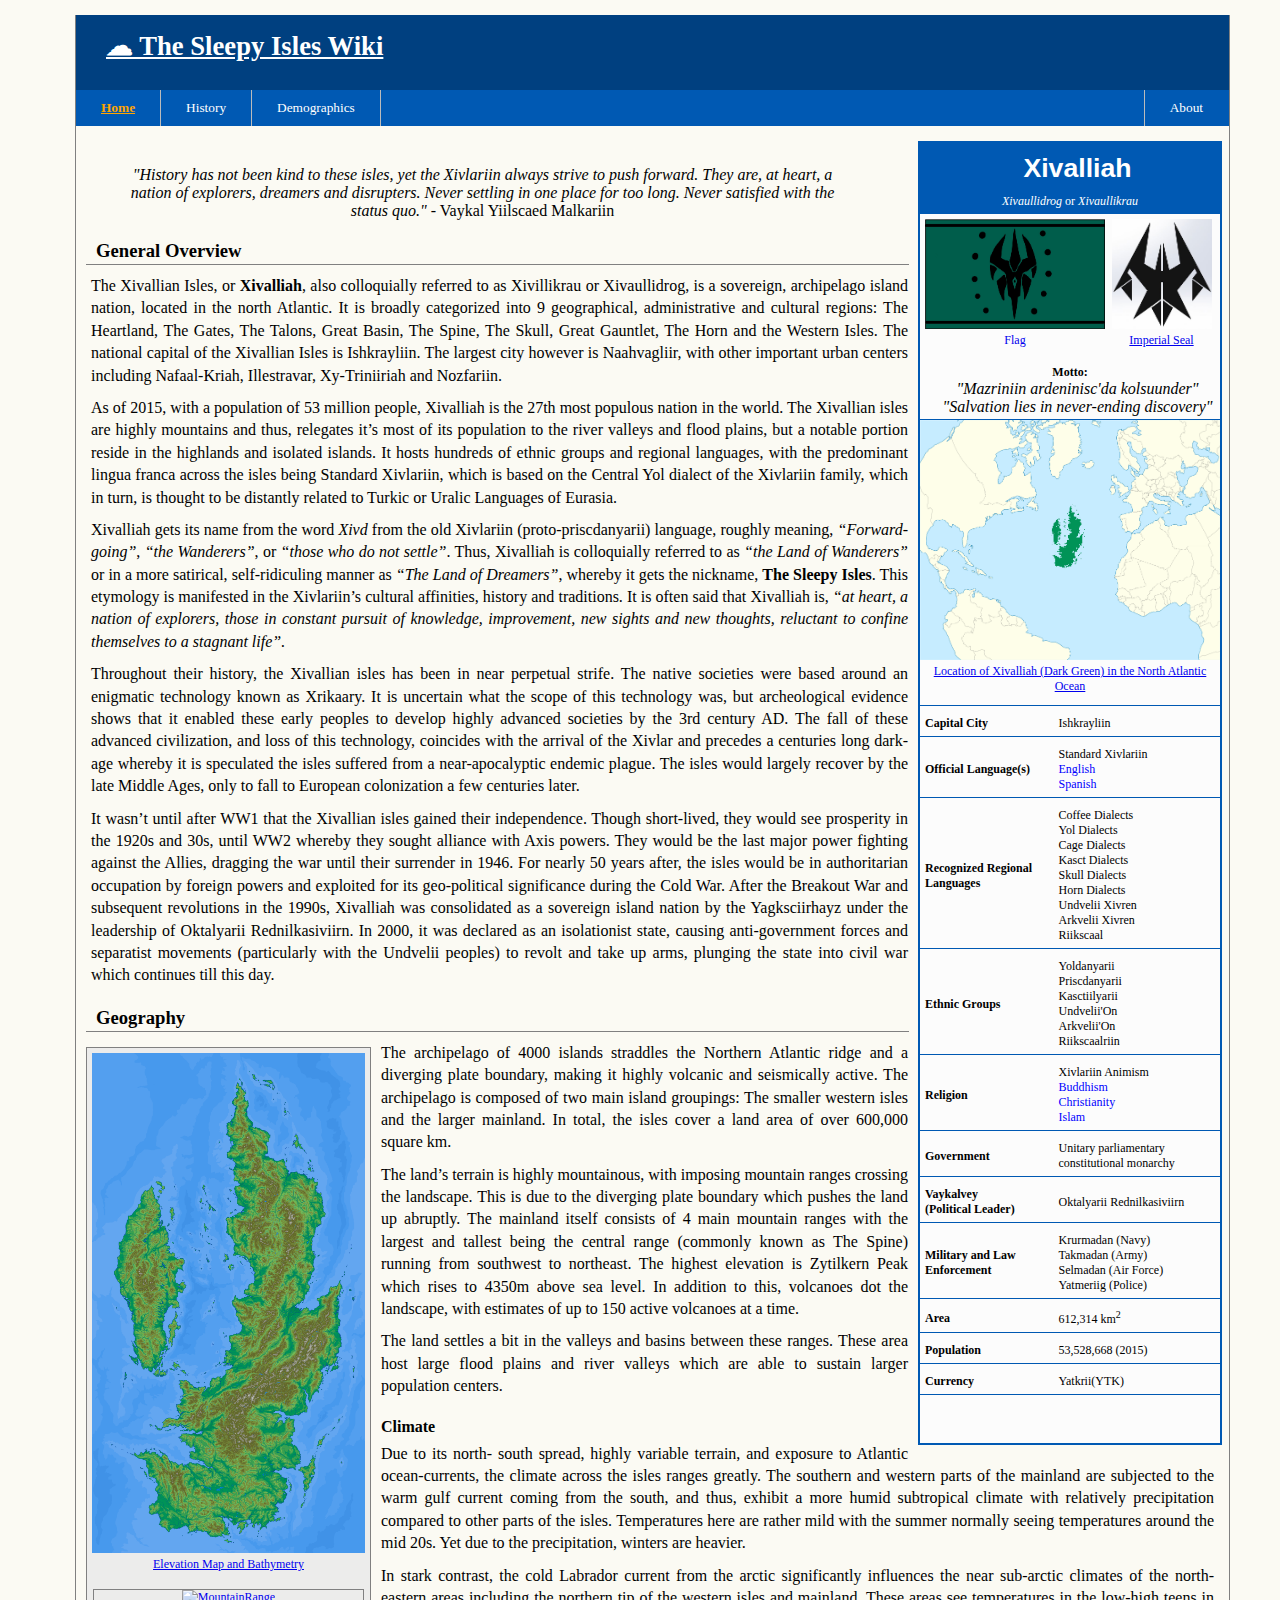
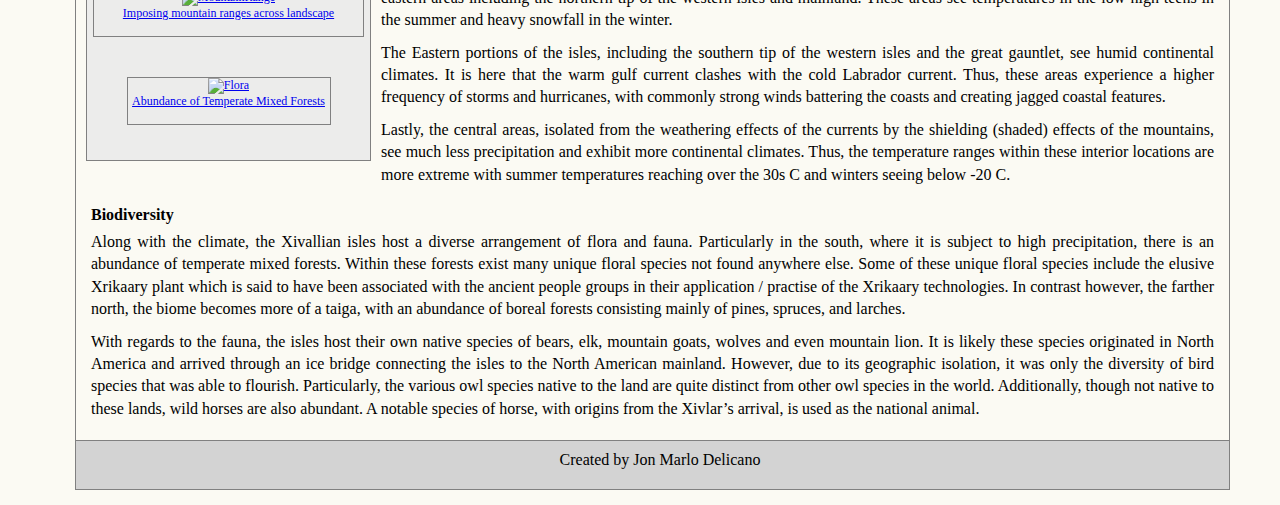
==== commit f72a06e1: "Update index.html" ====
--- a/index.html
+++ b/index.html
@@ -49,7 +49,7 @@
 </div>
 <table class=infobox> <!-- Inspired from Wiki-style summary table summaries of countries. (1)/4 Item to be Marked. Table-->
 	<tr><th class=quickh>Capital City</th><td class=quickd>Ishkrayliin</td></tr>
-	<tr><th class=quickh>Official Language(s)</th><td class=quickd>Standard Xivlariin<br><a class=wikilinks href="https://en.wikipedia.org/wiki/English_language">English</a><br><a class=wikilinks href="https://en.wikipedia.org/wiki/Spanish_language">Spanish</a></td></tr>
+	<tr><th class=quickh>Official Language(s)</th><td class=quickd>Standard Xivlariin<br><a class=wikilinks href="https://en.wikipedia.org/wiki/English%5Flanguage">English</a><br><a class=wikilinks href="https://en.wikipedia.org/wiki/Spanish%5Flanguage">Spanish</a></td></tr>
 	<tr><th class=quickh>Recognized Regional Languages</th><td class=quickd>Coffee Dialects<br>Yol Dialects<br>Cage Dialects<br>Kasct Dialects<br>Skull Dialects<br>Horn Dialects<br>Undvelii Xivren<br>Arkvelii Xivren<br>Riikscaal</td></tr>
 	<tr><th class=quickh>Ethnic Groups</th><td class=quickd>Yoldanyarii<br>Priscdanyarii<br>Kasctiilyarii<br>Undvelii'On<br>Arkvelii'On<br>Riikscaalriin</td></tr>
 	<tr><th class=quickh>Religion</th><td class=quickd>Xivlariin Animism<br><a class=wikilinks href="https://en.wikipedia.org/wiki/Buddhism">Buddhism</a><br><a class=wikilinks href="https://en.wikipedia.org/wiki/Christianity">Christianity</a><br><a class=wikilinks href="https://en.wikipedia.org/wiki/Islam">Islam</a></td></tr>
@@ -83,15 +83,15 @@
 <section id=geography><!-- Creating seperate section for the geography section, with subheadings on relevant geography topics as is done in normal wiki page. (4)/4 Item to be Marked. Semantic element section-->
 	<h2 class=indexpage>Geography</h2>
 	<aside id=geobox> <!-- Inspired from Wiki-style image galleries. (4)/4 Item to be Marked. Semantic element aside-->
-		<a href="https://jarlo72.github.io/images/elevation_map_Xiv.png"> <!-- (2)/4 Item to be Marked. unique image-->
+		<a href="https://jarlo72.github.io/images/elevation%5Fmap%5FXiv.png"> <!-- (2)/4 Item to be Marked. unique image-->
 		<figure class=elevmap>
-		  <img src="images/elevation_map_Xiv.png" style="height:500px;width:273px;" alt="ElevationMap" width="4100" height="7500">
+		  <img src="images/elevation%5Fmap%5FXiv.png" style="height:500px;width:273px;" alt="ElevationMap" width="4100" height="7500">
 			<figcaption>Elevation Map and Bathymetry</figcaption><!-- (4)/4 Item to be Marked. Semantic element figcaption-->
 			</figure>
 		</a>
-		<a href="https://jarlo72.github.io/images/central_range.JPG"> <!-- (2)/4 Item to be Marked, unique image-->
+		<a href="https://jarlo72.github.io/images/central%5Frange.JPG"> <!-- (2)/4 Item to be Marked, unique image-->
 		<figure id=mtrange>
-		  <img src="images/central_range.JPG" style="height:202px;width:269px;" alt="MountainRange" width="4032" height="3024">
+		  <img src="images/central%5Frange.JPG" style="height:202px;width:269px;" alt="MountainRange" width="4032" height="3024">
 			<figcaption>Imposing mountain ranges across landscape</figcaption> 
 			</figure>
 		</a>
--- a/stylesheet.css
+++ b/stylesheet.css
@@ -219,12 +219,14 @@
 	border:1px solid grey;
 	max-height:202px;
 	max-width: 269px;
+	margin-bottom:40px;
 }
 
 #flora {
 	border:1px solid grey;
 	max-height: 269px;
 	max-width: 202px;
+	margin-bottom:30px;
 }
 
 #self {
@@ -239,6 +241,7 @@
 	border:1px solid grey;
 	max-height:262px;
 	max-width:376px;
+	margin-bottom:25px;
 }
 
 
@@ -246,24 +249,28 @@
 	border:1px solid grey;
 	max-height:259px;
 	max-width:383px;
+	margin-bottom:25px;
 }
 
 #p2migmap {
 	border:1px solid grey;
 	max-height:274px;
 	max-width:285px;
+	margin-bottom:35px;
 }
 
 #provmap {
 	border:1px solid grey;
 	max-height:734px;
 	max-width: 402px;
+	margin-bottom:25px;
 }
 
 #langmap {
 	border:1px solid grey;
 	max-height:500px;
 	max-width: 266px;
+	margin-bottom:25px;
 }
 
 /* Styling for classes----------------------*/
